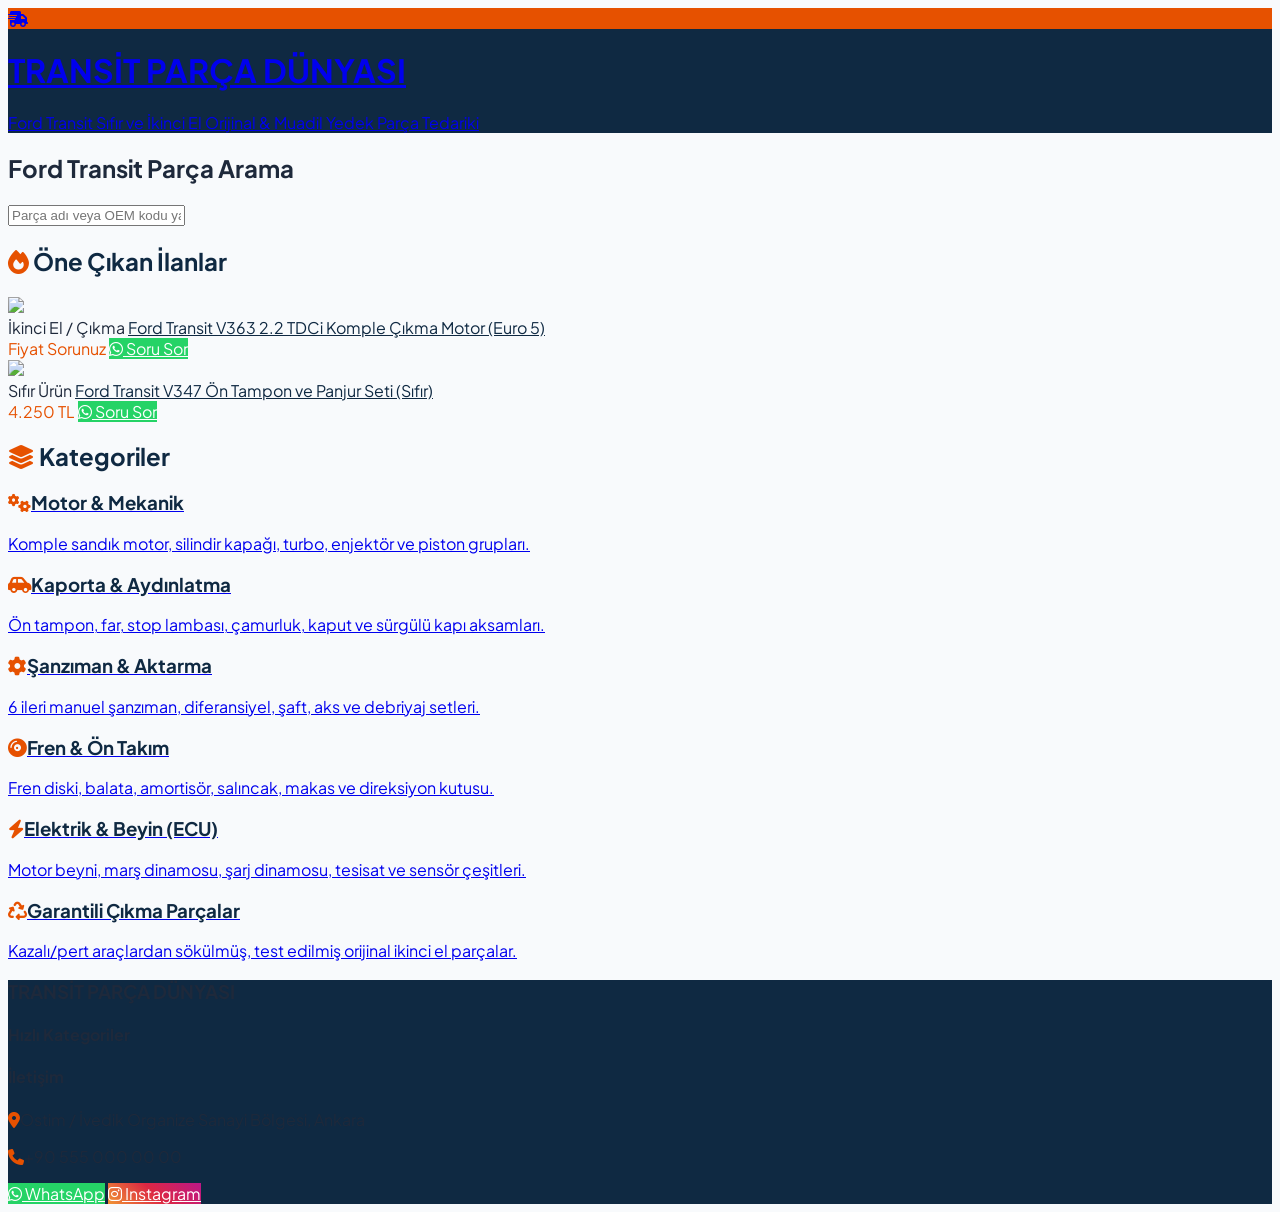
==== index.html @ bb7cfbfa "Güncelleme - 2026-11-13 18:22" ====
<!DOCTYPE html>
<html lang="tr">
<head>
    <meta charset="UTF-8">
    <meta name="viewport" content="width=device-width, initial-scale=1.0">
    <title>TRANSİT PARÇA DÜNYASI | Ford Transit Sıfır ve İkinci El Orijinal & Muadil Yedek Parça Tedariki</title>
    <script src="https://cdn.tailwindcss.com"></script>
    <link rel="stylesheet" href="https://cdnjs.cloudflare.com/ajax/libs/font-awesome/6.5.1/css/all.min.css">
    <link rel="stylesheet" href="css/style.css">
</head>
<body class="flex flex-col min-h-screen">
    
    <div id="ust-reklam-alani"></div>
    <header class="bg-ana text-white sticky top-0 z-50 shadow-lg">
        <div class="max-w-7xl mx-auto px-4 py-4 flex flex-wrap items-center justify-between gap-4">
            <a href="index.html" class="flex items-center gap-3">
                <div class="w-11 h-11 rounded-xl bg-vurgu flex items-center justify-center text-white text-xl shadow">
                    <i id="header-ikon" class="fa-solid fa-truck-fast"></i>
                </div>
                <div>
                    <h1 id="header-baslik" class="font-extrabold text-lg md:text-xl">Yükleniyor...</h1>
                    <p id="header-slogan" class="text-xs text-slate-300 hidden sm:block"></p>
                </div>
            </a>
            <div id="ust-butonlar-alani" class="flex flex-wrap items-center gap-2"></div>
        </div>
    </header>
    
    <section class="bg-slate-900 text-white py-12 px-4 text-center">
        <div class="max-w-2xl mx-auto">
            <h2 class="text-2xl md:text-3xl font-extrabold mb-4">Ford Transit Parça Arama</h2>
            <input type="text" id="arama-input" placeholder="Parça adı veya OEM kodu yazın..." class="w-full px-4 py-3 rounded-xl text-slate-900 font-medium">
        </div>
    </section>
    <main class="max-w-7xl mx-auto px-4 py-10 flex-grow w-full">
        <section id="ilanlar-vitrin" class="mb-14">
            <h2 class="text-2xl font-extrabold text-ana mb-6"><i class="fa-solid fa-fire text-vurgu"></i> Öne Çıkan İlanlar</h2>
            <div id="one-cikan-ilanlar-grid" class="grid grid-cols-1 sm:grid-cols-2 lg:grid-cols-3 gap-6"></div>
        </section>
        <div id="ara-reklam-alani"></div>
        <section id="kategoriler-bolumu" class="mt-10">
            <h2 class="text-2xl font-extrabold text-ana mb-6"><i class="fa-solid fa-layer-group text-vurgu"></i> Kategoriler</h2>
            <div id="kategoriler-grid" class="grid grid-cols-1 sm:grid-cols-2 lg:grid-cols-3 gap-6"></div>
        </section>
    </main>
    
    <div id="alt-reklam-alani" class="max-w-7xl mx-auto px-4 my-10"></div>
    <footer class="bg-ana text-slate-300 pt-12 pb-8 mt-12 border-t border-slate-800">
        <div class="max-w-7xl mx-auto px-4 grid grid-cols-1 md:grid-cols-3 gap-8">
            <div>
                <h3 id="footer-baslik" class="text-white font-bold text-lg mb-3"></h3>
                <p id="footer-hakkimizda" class="text-sm text-slate-400"></p>
            </div>
            <div>
                <h4 class="text-white font-bold text-base mb-3">Hızlı Kategoriler</h4>
                <ul id="footer-kategoriler" class="space-y-2 text-sm"></ul>
            </div>
            <div>
                <h4 class="text-white font-bold text-base mb-3">İletişim</h4>
                <p class="text-sm mb-2"><i class="fa-solid fa-location-dot text-vurgu mr-2"></i><span id="footer-adres"></span></p>
                <p class="text-sm mb-2"><i class="fa-solid fa-phone text-vurgu mr-2"></i><span id="footer-tel"></span></p>
                <div id="footer-sosyal" class="flex flex-wrap gap-2 mt-3"></div>
            </div>
        </div>
    </footer>
    
    <script src="js/app.js"></script>
</body>
</html>
---- css/style.css ----
@import url('https://fonts.googleapis.com/css2?family=Plus+Jakarta+Sans:wght@400;500;600;700;800&display=swap');
:root {
    --ana-renk: #0f2942;
    --vurgu-renk: #e65100;
    --arkaplan-renk: #f8fafc;
    --kart-radius: 14px;
}
body { font-family: 'Plus Jakarta Sans', sans-serif; background-color: var(--arkaplan-renk); color: #1e293b; }
.bg-ana { background-color: var(--ana-renk); }
.text-ana { color: var(--ana-renk); }
.bg-vurgu { background-color: var(--vurgu-renk); }
.text-vurgu { color: var(--vurgu-renk); }
.kart-stil { border-radius: var(--kart-radius); transition: all 0.25s ease; }
.kart-stil:hover { transform: translateY(-4px); box-shadow: 0 12px 24px -8px rgba(15, 41, 66, 0.15); }
.btn-wp { background-color: #25D366; color: white; }
.btn-ig { background: linear-gradient(45deg, #f09433, #dc2743, #bc1888); color: white; }
.btn-msg { background-color: #0084FF; color: white; }
.btn-fb { background-color: #1877F2; color: white; }
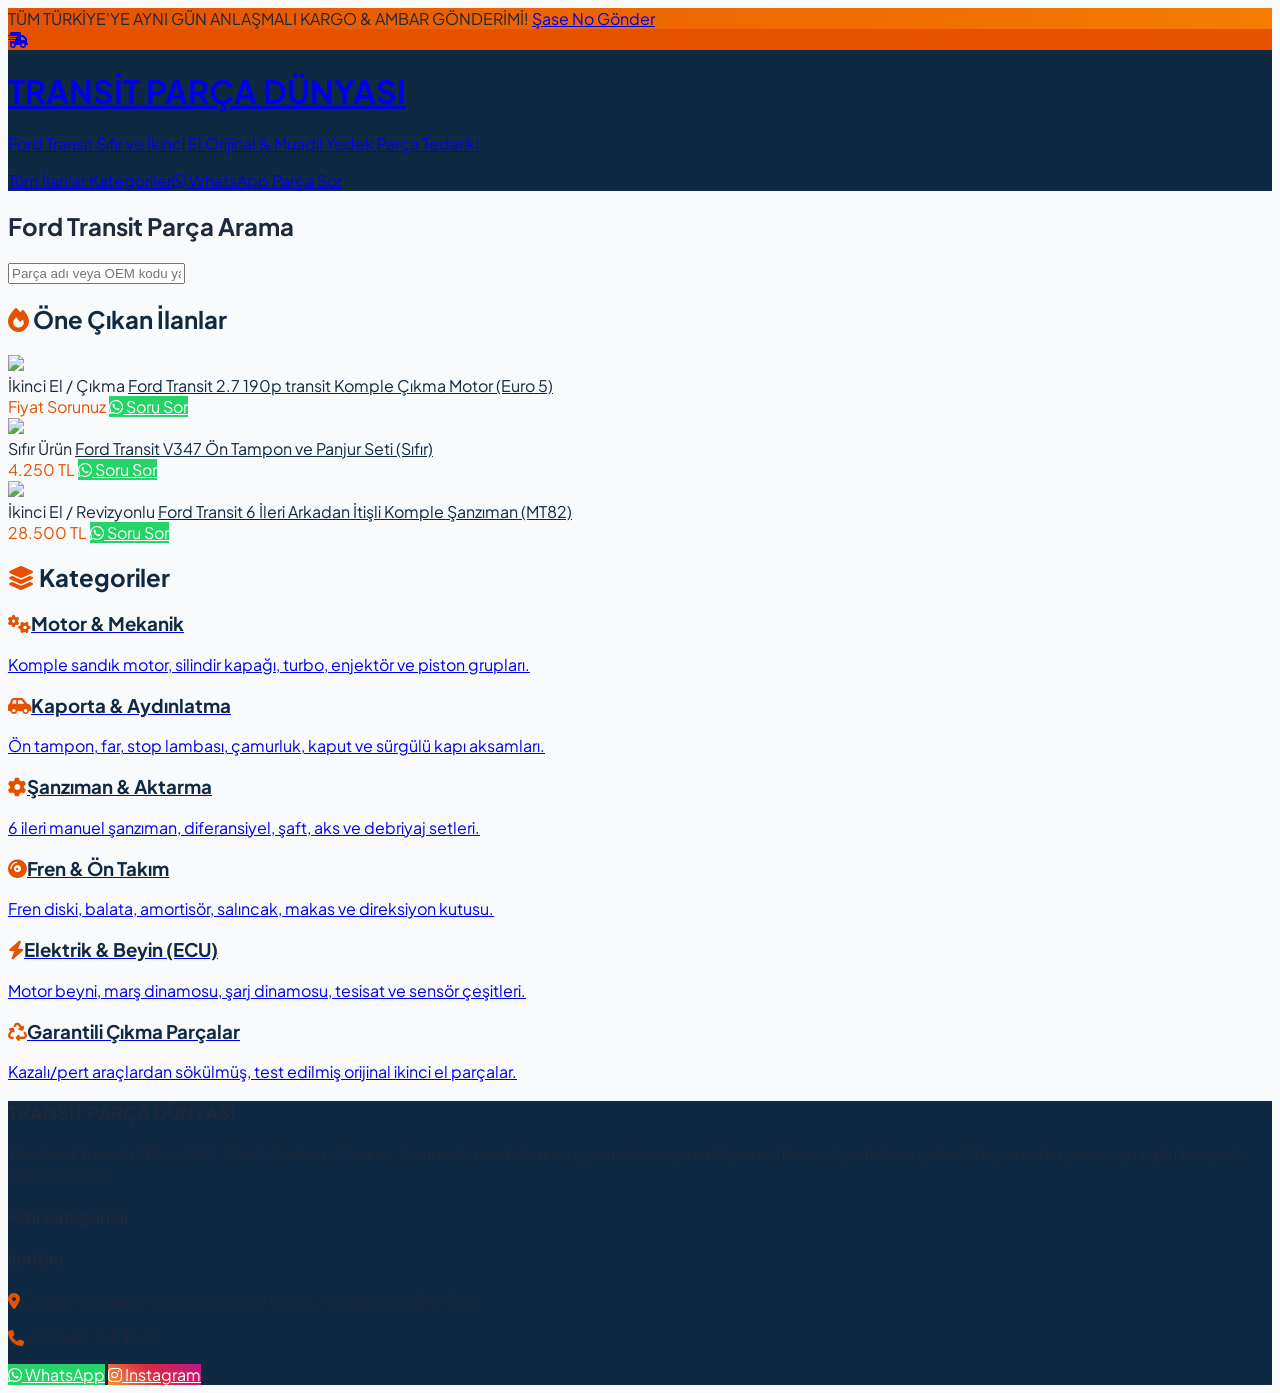
==== commit b1b56374: "Update index.html" ====
--- a/index.html
+++ b/index.html
@@ -3,6 +3,7 @@
 <head>
     <meta charset="UTF-8">
     <meta name="viewport" content="width=device-width, initial-scale=1.0">
+    <meta name="google-site-verification" content="EbM3u3bYpOZ58TpbeiGva_K3TF_zjo3MGmcGtYSd0nI" />
     <title>TRANSİT PARÇA DÜNYASI | Ford Transit Sıfır ve İkinci El Orijinal & Muadil Yedek Parça Tedariki</title>
     <script src="https://cdn.tailwindcss.com"></script>
     <link rel="stylesheet" href="https://cdnjs.cloudflare.com/ajax/libs/font-awesome/6.5.1/css/all.min.css">
